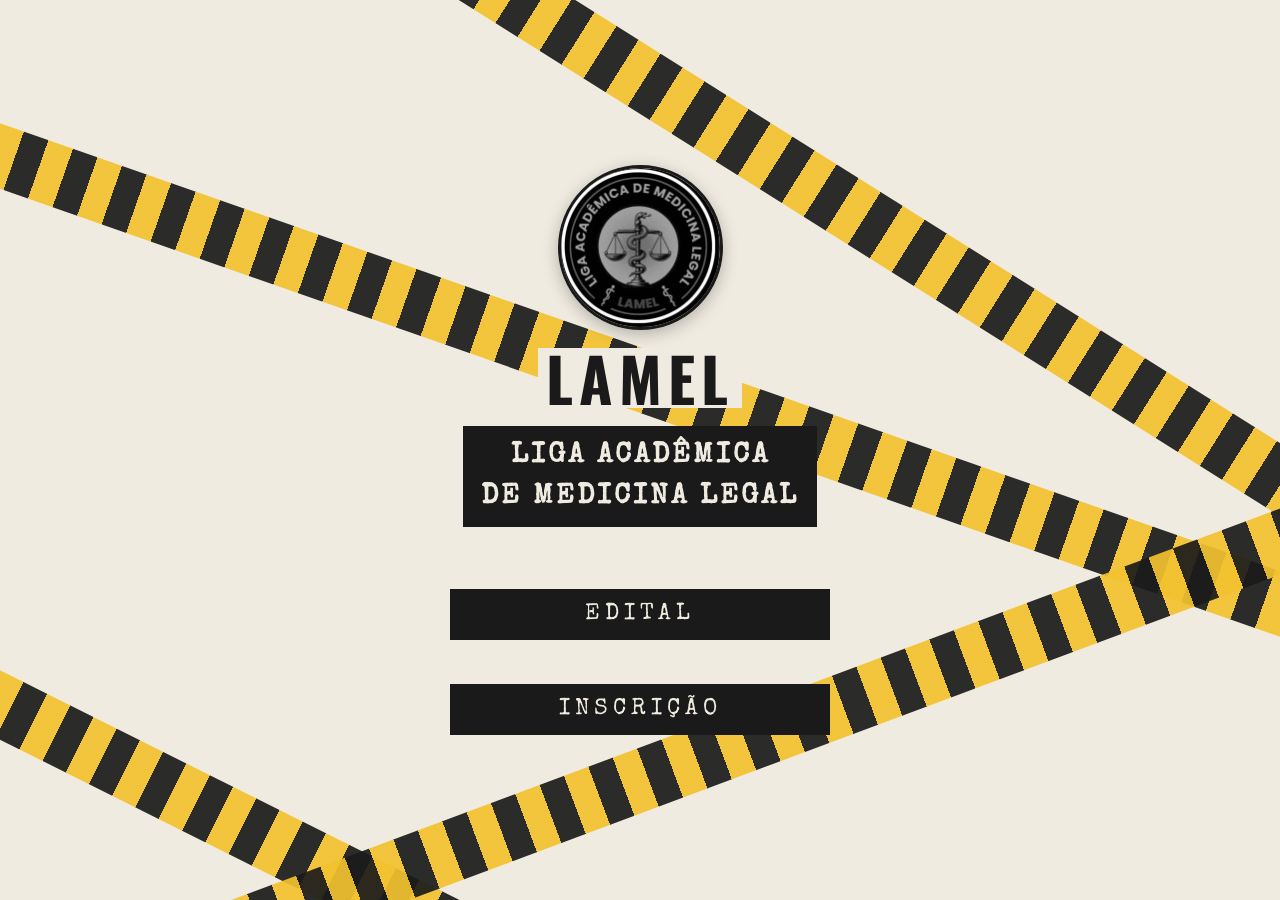
==== index.html @ 5214c131 "initial commit" ====
<!DOCTYPE html>
<html lang="pt-BR">
<head>
  <meta charset="UTF-8">
  <meta name="viewport" content="width=device-width, initial-scale=1.0">
  <title>LAMEL – Liga Acadêmica de Medicina Legal</title>
  <link rel="stylesheet" href="style.css">
  <link rel="icon" type="image/jpeg" href="logo.jpg">
</head>
<body>

  <!-- Warning tapes -->
  <div class="tape tape-t1"></div>
  <div class="tape tape-t2"></div>
  <div class="tape tape-b1"></div>
  <div class="tape tape-b2"></div>

  <main class="container">

    <img src="logo.jpg" alt="Logo LAMEL" class="logo">

    <div class="hero-block">
      <h1 class="brand-title">LAMEL</h1>
    </div>

    <div class="subtitle-wrapper">
      <h2 class="subtitle">LIGA ACADÊMICA<br>DE MEDICINA LEGAL</h2>
    </div>

    <div class="actions">

      <!-- Checkbox trick: accordion sem JS, transição suave -->
      <input type="checkbox" id="edital-toggle" class="edital-toggle">
      <label for="edital-toggle" class="btn">EDITAL</label>

      <div class="edital-panel">
        <div class="edital-content">
          <h3>Datas Importantes</h3>
          <ul class="edital-dates">
            <!-- As datas serão adicionadas aqui -->
            <li><strong>Abertura:</strong> a definir</li>
            <li><strong>Encerramento:</strong> a definir</li>
            <li><strong>Resultados:</strong> a definir</li>
          </ul>
          <a href="edital.pdf" target="_blank" rel="noopener" class="pdf-link">
            Ver Edital Completo
          </a>
        </div>
      </div>

      <!-- INSCRIÇÃO button -->
      <a href="formulario.html" class="btn">INSCRIÇÃO</a>

    </div>

  </main>

  <script>

</body>
</html>
---- style.css ----
@import url('https://fonts.googleapis.com/css2?family=Special+Elite&family=Oswald:wght@700&display=swap');

*, *::before, *::after {
  margin: 0;
  padding: 0;
  box-sizing: border-box;
}

html, body {
  min-height: 100vh;
  overflow-x: hidden;
}

body {
  background-color: #f0ebe0;
  font-family: 'Special Elite', 'Courier New', monospace;
  position: relative;
}

/* ── Warning tape ──────────────────────────────────────────── */
/*
 * T1: borda esquerda ~15vh → borda direita ~50vh (cruza logo levemente acima do centro)
 * T2: âncora borda direita ~44vh → estende até borda superior ~30vw e além
 * B1: borda esquerda 75vh → centro da borda inferior (50vw,100vh) ✓
 * B2: centro em (25vw, 100vh) com transform-origin: center center
 *     → mesmo ângulo da versão perfeita, estende para além da borda inferior
 */
.tape {
  position: fixed;
  width: 250vw;
  height: 62px;
  background: repeating-linear-gradient(
    90deg,
    #f2c12e 0px,  #f2c12e 26px,
    #1a1a1a 26px, #1a1a1a 52px
  );
  z-index: 0;
  pointer-events: none;
  opacity: 0.92;
}

/* T1: inicia a 15vh na borda esquerda → cruza logo levemente acima do centro → ~50vh borda direita */
.tape-t1 {
  top: calc(15vh - 31px);
  left: -60px;
  transform-origin: left center;
  transform: rotate(atan2(35vh, 100vw));
}

/* T2: centro em (65vw, 22vh) = ponto médio entre (30vw, 0) e (100vw, 44vh)
 * Ângulo positivo atan2(44vh, 70vw) — sem ambiguidade de sinal no browser */
.tape-t2 {
  top: calc(22vh - 31px);
  left: -60vw;
  transform-origin: center center;
  transform: rotate(atan2(44vh, 70vw));
}

/* B1: borda esquerda 75vh → centro da borda inferior ✓ */
.tape-b1 {
  top: calc(75vh - 31px);
  left: -60px;
  transform-origin: left center;
  transform: rotate(atan2(25vh, 50vw));
}

/* B2: centro em (25vw, 100vh) — mesmo ângulo aprovado, estende além da borda inferior */
.tape-b2 {
  top: calc(100vh - 31px);
  left: -100vw;
  transform-origin: center center;
  transform: rotate(atan2(-28vh, 75vw));
}

/* ── Page container ────────────────────────────────────────── */
.container {
  min-height: 100vh;
  display: flex;
  flex-direction: column;
  align-items: center;
  justify-content: center;
  padding: 60px 20px;
  position: relative;
  z-index: 1;
  gap: 18px;
}

/* ── Hero block (background atrás do "LAMEL" para cobrir as faixas) ── */
.hero-block {
  background: #f0ebe0;
  padding: 0 8px;
  line-height: 1;
}

/* ── Logo ──────────────────────────────────────────────────── */
.logo {
  width: 165px;
  height: 165px;
  border-radius: 50%;
  object-fit: cover;
  border: 3px solid #1a1a1a;
  box-shadow: 0 4px 16px rgba(0,0,0,0.25);
}

/* ── Brand title ───────────────────────────────────────────── */
.brand-title {
  font-family: 'Oswald', 'Arial Black', Impact, sans-serif;
  font-size: 3.8rem;
  font-weight: 700;
  color: #1a1a1a;
  letter-spacing: 6px;
  text-transform: uppercase;
  margin: 0;
  line-height: 1;
}

/* ── Subtitle block ────────────────────────────────────────── */
.subtitle-wrapper {
  background-color: #1a1a1a;
  padding: 10px 18px;
  text-align: center;
}

.subtitle {
  font-family: 'Special Elite', 'Courier New', monospace;
  font-size: 1.75rem;
  color: #f0ebe0;
  letter-spacing: 3px;
  line-height: 1.45;
}

/* ── Action area ───────────────────────────────────────────── */
.actions {
  display: flex;
  flex-direction: column;
  align-items: center;
  gap: 22px;
  margin-top: 44px;
  width: 100%;
  max-width: 380px;
}

/* ── Main buttons ──────────────────────────────────────────── */
.btn {
  display: block;
  width: 100%;
  padding: 14px 40px;
  background-color: #1a1a1a;
  color: #f0ebe0;
  font-family: 'Special Elite', 'Courier New', monospace;
  font-size: 1.45rem;
  letter-spacing: 5px;
  text-decoration: none;
  text-align: center;
  border: none;
  cursor: pointer;
  text-transform: uppercase;
  transition: background 0.18s;
}

.btn:hover  { background-color: #333; }
.btn:focus  { outline: 3px solid #f2c12e; outline-offset: 2px; }

/* ── Edital accordion panel ────────────────────────────────── */
.edital-toggle {
  position: absolute;
  opacity: 0;
  pointer-events: none;
  width: 0;
  height: 0;
}

.edital-panel {
  max-height: 0;
  overflow: hidden;
  width: 100%;
  background: #1a1a1a;
  color: #f0ebe0;
  border-top: 0 solid #f2c12e;
  transition: max-height 0.4s ease, border-top-width 0.4s ease;
}

.edital-toggle:checked ~ .edital-panel {
  max-height: 350px;
  border-top-width: 3px;
}

.edital-content {
  padding: 22px 24px;
}

.edital-content h3 {
  font-family: 'Special Elite', monospace;
  font-size: 1rem;
  letter-spacing: 3px;
  color: #f2c12e;
  text-transform: uppercase;
  margin-bottom: 14px;
}

.edital-dates {
  list-style: none;
  margin-bottom: 20px;
}

.edital-dates li {
  padding: 7px 0;
  border-bottom: 1px solid #333;
  font-size: 0.92rem;
  letter-spacing: 1px;
}

.edital-dates li:last-child { border-bottom: none; }

.edital-dates strong { color: #f2c12e; }

.pdf-link {
  display: flex;
  align-items: center;
  justify-content: center;
  gap: 8px;
  margin-top: 8px;
  padding: 10px 0;
  width: 100%;
  background: #f2c12e;
  color: #1a1a1a;
  text-decoration: none;
  font-family: 'Special Elite', monospace;
  font-size: 0.88rem;
  letter-spacing: 2px;
  text-transform: uppercase;
  transition: background 0.18s;
}

.pdf-link::before {
  content: '';
  display: inline-block;
  width: 12px;
  height: 15px;
  flex-shrink: 0;
  background-color: #1a1a1a;
  clip-path: polygon(0% 0%, 62% 0%, 100% 28%, 100% 100%, 0% 100%);
}

.pdf-link:hover { background: #d4a820; }

/* ── Form page ─────────────────────────────────────────────── */
.form-wrapper {
  width: 100%;
  max-width: 480px;
  background: #1a1a1a;
  color: #f0ebe0;
  padding: 36px 32px;
  margin-top: 10px;
}

.form-title {
  font-family: 'Special Elite', monospace;
  font-size: 1.1rem;
  letter-spacing: 4px;
  color: #f2c12e;
  text-align: center;
  text-transform: uppercase;
  margin-bottom: 28px;
  border-bottom: 2px solid #f2c12e;
  padding-bottom: 12px;
}

.form-group {
  margin-bottom: 18px;
  display: flex;
  flex-direction: column;
  gap: 6px;
}

.form-group label {
  font-family: 'Special Elite', monospace;
  font-size: 0.82rem;
  letter-spacing: 3px;
  color: #f2c12e;
  text-transform: uppercase;
}

.form-group input,
.form-group select {
  background: #2a2a2a;
  border: 1px solid #444;
  border-bottom: 2px solid #f2c12e;
  color: #f0ebe0;
  font-family: 'Special Elite', 'Courier New', monospace;
  font-size: 1rem;
  padding: 10px 12px;
  outline: none;
  transition: border-color 0.18s, background 0.18s;
  appearance: none;
  -webkit-appearance: none;
  border-radius: 0;
}

.form-group input:focus,
.form-group select:focus {
  background: #333;
  border-bottom-color: #fff;
}

.form-group select option { background: #2a2a2a; }

/* File input custom styling */
.file-wrapper {
  display: flex;
  align-items: stretch;
}

.file-wrapper .file-label {
  flex: 1;
  border-right: none;
}

.file-clear {
  display: flex;
  align-items: center;
  justify-content: center;
  padding: 0 12px;
  background: #2a2a2a;
  border: 1px solid #444;
  border-left: none;
  border-bottom: 2px solid #f2c12e;
  color: #f0ebe0;
  font-size: 1rem;
  cursor: pointer;
  transition: background 0.18s, color 0.18s;
}

.file-clear:hover { background: #3a2020; color: #ff6b6b; }

.file-label {
  display: flex;
  align-items: center;
  gap: 10px;
  background: #2a2a2a;
  border: 1px solid #444;
  border-bottom: 2px solid #f2c12e;
  padding: 10px 12px;
  cursor: pointer;
  transition: background 0.18s;
}

.file-label:hover { background: #333; }

.file-label input[type="file"] { display: none; }

.file-label .file-icon {
  font-size: 1.3rem;
  flex-shrink: 0;
}

.file-label .file-text {
  font-family: 'Special Elite', monospace;
  font-size: 0.85rem;
  letter-spacing: 1px;
  color: #aaa;
  word-break: break-all;
}

.file-label .file-text.selected { color: #f0ebe0; }

.file-hint {
  font-size: 0.72rem;
  color: #888;
  letter-spacing: 1px;
}

/* Consent notice */
.consent {
  font-size: 0.72rem;
  color: #888;
  letter-spacing: 1px;
  line-height: 1.5;
  margin-bottom: 20px;
  border-top: 1px solid #333;
  padding-top: 14px;
}

/* Submit button */
.btn-submit {
  width: 100%;
  padding: 14px;
  background: #f2c12e;
  color: #1a1a1a;
  font-family: 'Special Elite', monospace;
  font-size: 1.1rem;
  letter-spacing: 4px;
  text-transform: uppercase;
  border: none;
  cursor: pointer;
  transition: background 0.18s;
}

.btn-submit:hover:not(:disabled) { background: #d4a820; }

.btn-submit:disabled {
  background: #555;
  color: #888;
  cursor: not-allowed;
}

/* Message alert */
.alert {
  display: none;
  padding: 14px 16px;
  font-family: 'Special Elite', monospace;
  font-size: 0.88rem;
  letter-spacing: 1px;
  text-align: center;
  margin-bottom: 16px;
}

.alert.success { background: #1a4a1a; color: #6eff6e; border-left: 4px solid #6eff6e; }
.alert.error   { background: #4a1a1a; color: #ff6e6e; border-left: 4px solid #ff6e6e; }
.alert.show    { display: block; }

/* Success screen */
[hidden] { display: none !important; }

.success-screen {
  display: flex;
  flex-direction: column;
  align-items: center;
  padding: 32px 16px;
  text-align: center;
  gap: 14px;
}

.success-icon {
  width: 64px;
  height: 64px;
  border-radius: 50%;
  background: #f2c12e;
  color: #1a1a1a;
  font-size: 2rem;
  display: flex;
  align-items: center;
  justify-content: center;
  font-weight: 700;
}

.success-title {
  font-family: 'Oswald', sans-serif;
  font-size: 1.6rem;
  letter-spacing: 4px;
  color: #f2c12e;
  text-transform: uppercase;
  margin: 0;
}

.success-msg {
  font-family: 'Special Elite', monospace;
  font-size: 0.88rem;
  color: #ccc;
  letter-spacing: 1px;
  line-height: 1.6;
  max-width: 320px;
}

.btn-instagram {
  display: inline-flex;
  align-items: center;
  gap: 8px;
  margin-top: 8px;
  padding: 12px 24px;
  background: linear-gradient(45deg, #f09433, #e6683c, #dc2743, #cc2366, #bc1888);
  color: #fff;
  text-decoration: none;
  font-family: 'Special Elite', monospace;
  font-size: 0.9rem;
  letter-spacing: 2px;
  text-transform: uppercase;
  transition: opacity 0.18s;
}

.btn-instagram:hover { opacity: 0.85; }

.ig-icon {
  width: 18px;
  height: 18px;
  flex-shrink: 0;
}

/* Back link */
.back-link {
  display: inline-block;
  margin-top: 18px;
  color: #888;
  font-family: 'Special Elite', monospace;
  font-size: 0.8rem;
  letter-spacing: 2px;
  text-decoration: none;
  text-transform: uppercase;
  transition: color 0.18s;
}

.back-link:hover { color: #f0ebe0; }

/* ── Responsive ────────────────────────────────────────────── */
@media (max-width: 480px) {
  .brand-title { font-size: 2.8rem; letter-spacing: 4px; }
  .subtitle    { font-size: 1.35rem; }
  .btn         { font-size: 1.2rem; letter-spacing: 3px; }
  .tape        { width: 300px; height: 44px; }
  .form-wrapper { padding: 28px 20px; }
}
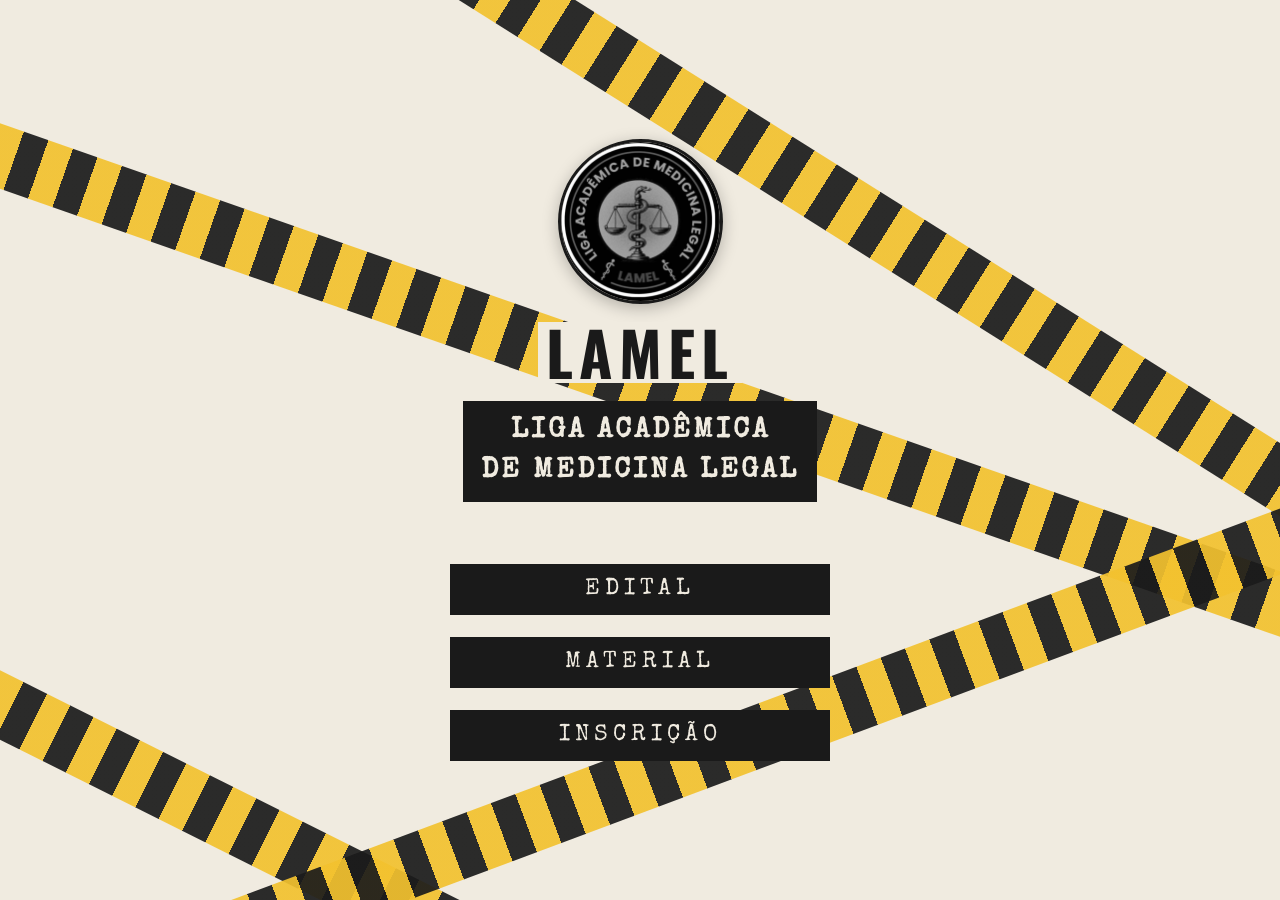
==== commit 471f34c3: "Atualiza datas, adiciona botao Material, PDFs e otimizacoes - Atualiza datas do edital (Aula inaugur" ====
--- a/index.html
+++ b/index.html
@@ -31,22 +31,26 @@
 
       <!-- Checkbox trick: accordion sem JS, transição suave -->
       <input type="checkbox" id="edital-toggle" class="edital-toggle">
-      <label for="edital-toggle" class="btn">EDITAL</label>
-
-      <div class="edital-panel">
-        <div class="edital-content">
-          <h3>Datas Importantes</h3>
-          <ul class="edital-dates">
-            <!-- As datas serão adicionadas aqui -->
-            <li><strong>Abertura:</strong> a definir</li>
-            <li><strong>Encerramento:</strong> a definir</li>
-            <li><strong>Resultados:</strong> a definir</li>
-          </ul>
-          <a href="edital.pdf" target="_blank" rel="noopener" class="pdf-link">
-            Ver Edital Completo
-          </a>
+      <div class="edital-wrapper">
+        <label for="edital-toggle" class="btn">EDITAL</label>
+        <div class="edital-panel">
+          <div class="edital-content">
+            <h3>Datas Importantes</h3>
+            <ul class="edital-dates">
+              <!-- As datas serão adicionadas aqui -->
+              <li><strong>Aula inaugural:</strong> <span>28/05</span></li>
+              <li><strong>Prova:</strong> <span>11/06</span></li>
+              <li><strong>Resultados:</strong> <span>13/06</span></li>
+            </ul>
+            <a href="edital.pdf" target="_blank" rel="noopener" class="pdf-link">
+              Ver Edital Completo
+            </a>
+          </div>
         </div>
       </div>
+
+      <!-- MATERIAL DE ESTUDO button -->
+      <a href="processo_seletivo.pdf" target="_blank" rel="noopener" class="btn">MATERIAL</a>
 
       <!-- INSCRIÇÃO button -->
       <a href="formulario.html" class="btn">INSCRIÇÃO</a>
--- a/style.css
+++ b/style.css
@@ -72,7 +72,77 @@
   transform: rotate(atan2(-28vh, 75vw));
 }
 
-/* ── Page container ────────────────────────────────────────── */
+/* ── Tapes: mobile portrait — calculado geometricamente por pontos de entrada/saída ── */
+@media (max-width: 768px) {
+  /* T1: centro em (50vw, 29vh) → ângulo um pouco maior */
+  .tape-t1 {
+    top: calc(29vh - 31px);
+    left: -75vw;
+    transform-origin: center center;
+    transform: rotate(atan2(22vh, 100vw));
+  }
+  /* T2: centro em (70vw, 16vh) → levemente mais à direita e acima */
+  .tape-t2 {
+    top: calc(16vh - 31px);
+    left: -55vw;
+    transform-origin: center center;
+    transform: rotate(atan2(37vh, 65vw));
+  }
+  /* B1: âncora direita em 108vh → esquerda visível em ~73vh (altura do botão inscrição) */
+  .tape-b1 {
+    top: calc(115vh - 31px);
+    left: auto;
+    right: -60px;
+    transform-origin: right center;
+    transform: rotate(atan2(16vh, 50vw));
+  }
+  /* B2: centro em (60vw, 86vh) → levemente mais para baixo */
+  .tape-b2 {
+    top: calc(86vh - 31px);
+    left: -65vw;
+    right: auto;
+    transform-origin: center center;
+    transform: rotate(atan2(-35vh, 80vw));
+  }
+}
+
+/* ── Tapes: max-width 480px (Galaxy S25 ~360px) ── */
+@media (max-width: 480px) {
+  .tape-t1 {
+    top: calc(35vh - 31px);
+    left: -120vw;
+    right: auto;
+    width: 400vw;
+    transform-origin: center center;
+    transform: rotate(atan2(22vh, 100vw));
+  }
+  .tape-t2 {
+    top: calc(22vh - 31px);
+    left: -120vw;
+    right: auto;
+    width: 400vw;
+    transform-origin: center center;
+    transform: rotate(atan2(30vh, 65vw));
+  }
+  .tape-b1 {
+    top: calc(110vh - 31px);
+    left: calc(-150vw + 60px);
+    right: auto;
+    width: 250vw;
+    transform-origin: right center;
+    transform: rotate(atan2(13vh, 50vw));
+  }
+  .tape-b2 {
+    top: calc(86vh - 31px);
+    left: -130vw;
+    right: auto;
+    width: 400vw;
+    transform-origin: center center;
+    transform: rotate(atan2(-35vh, 80vw));
+  }
+}
+
+
 .container {
   min-height: 100vh;
   display: flex;
@@ -170,6 +240,10 @@
   height: 0;
 }
 
+.edital-wrapper {
+  width: 100%;
+}
+
 .edital-panel {
   max-height: 0;
   overflow: hidden;
@@ -180,7 +254,7 @@
   transition: max-height 0.4s ease, border-top-width 0.4s ease;
 }
 
-.edital-toggle:checked ~ .edital-panel {
+.edital-toggle:checked ~ .edital-wrapper .edital-panel {
   max-height: 350px;
   border-top-width: 3px;
 }
@@ -204,6 +278,8 @@
 }
 
 .edital-dates li {
+  display: flex;
+  justify-content: space-between;
   padding: 7px 0;
   border-bottom: 1px solid #333;
   font-size: 0.92rem;
@@ -243,6 +319,19 @@
 }
 
 .pdf-link:hover { background: #d4a820; }
+
+.btn-material {
+  display: flex;
+  align-items: center;
+  justify-content: center;
+  gap: 10px;
+  text-decoration: none;
+}
+
+.btn-material svg {
+  flex-shrink: 0;
+  opacity: 0.9;
+}
 
 /* ── Form page ─────────────────────────────────────────────── */
 .form-wrapper {
@@ -506,6 +595,5 @@
   .brand-title { font-size: 2.8rem; letter-spacing: 4px; }
   .subtitle    { font-size: 1.35rem; }
   .btn         { font-size: 1.2rem; letter-spacing: 3px; }
-  .tape        { width: 300px; height: 44px; }
   .form-wrapper { padding: 28px 20px; }
 }
